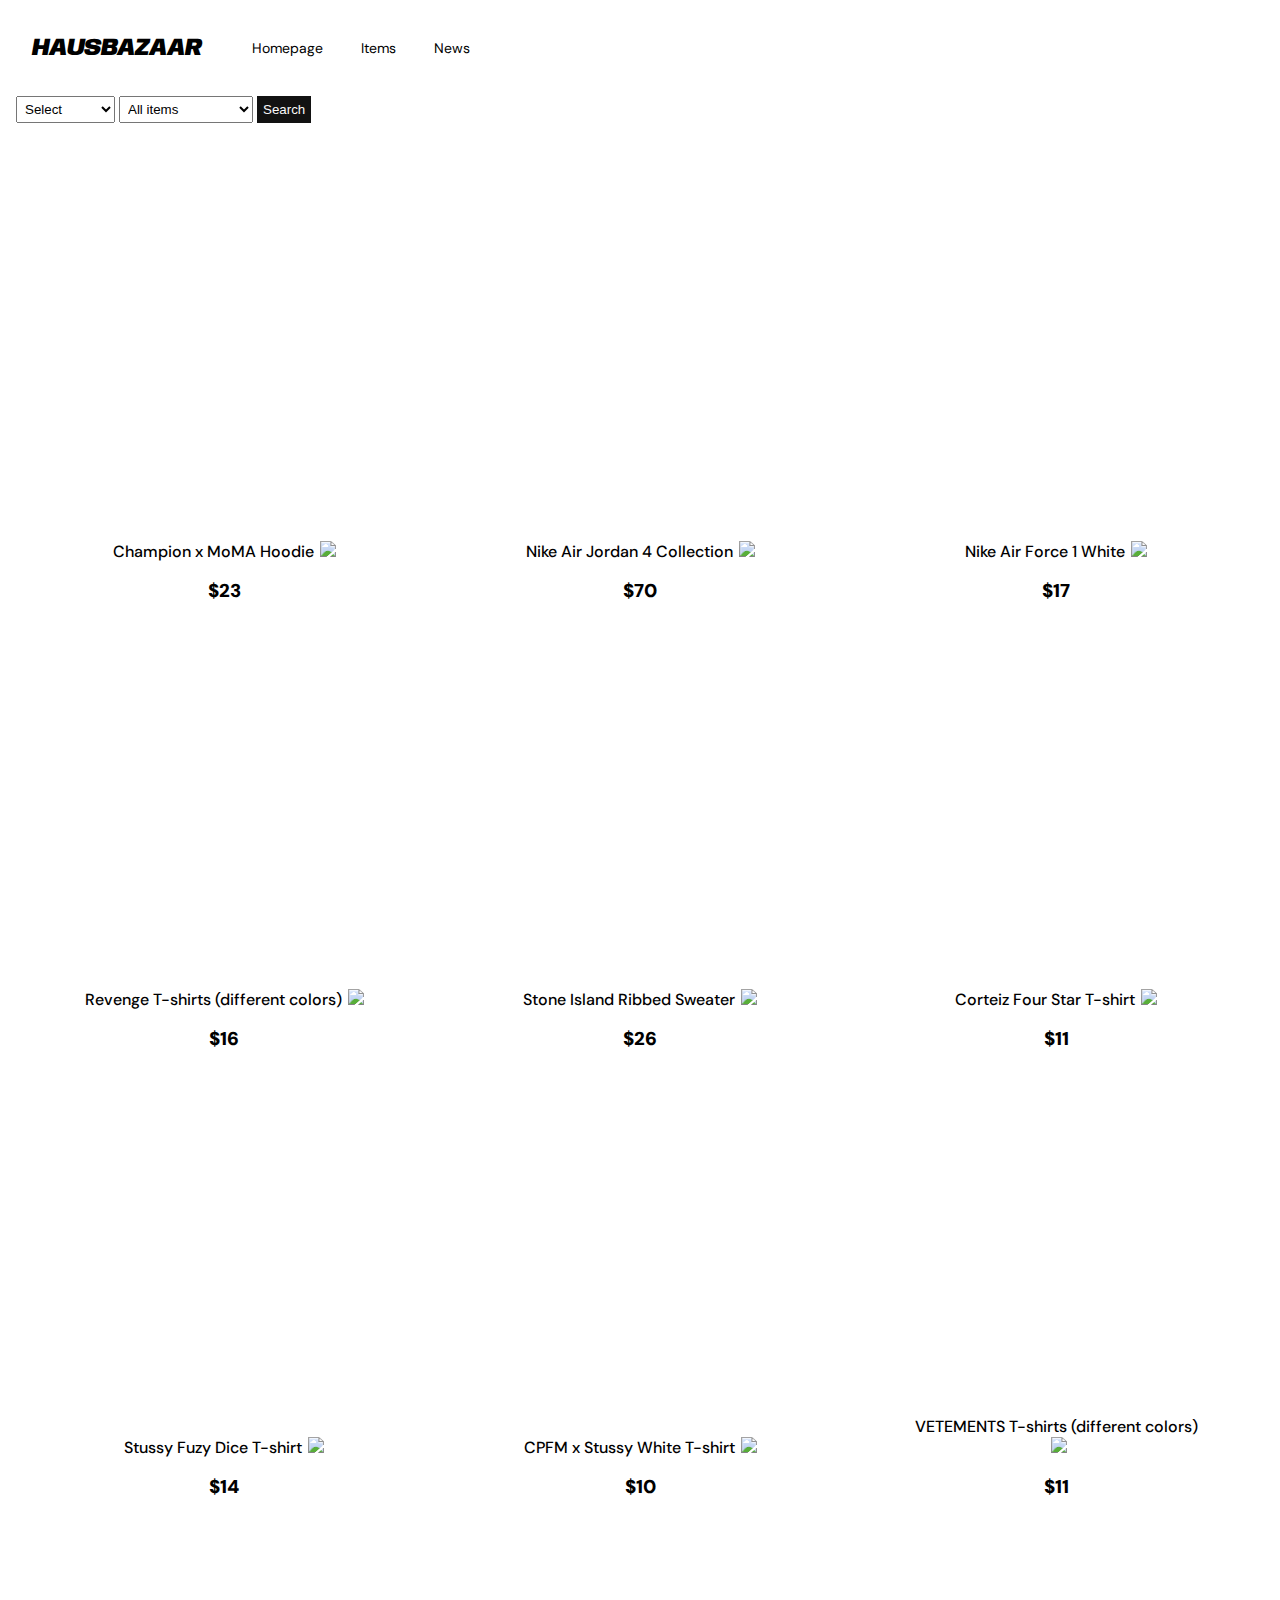
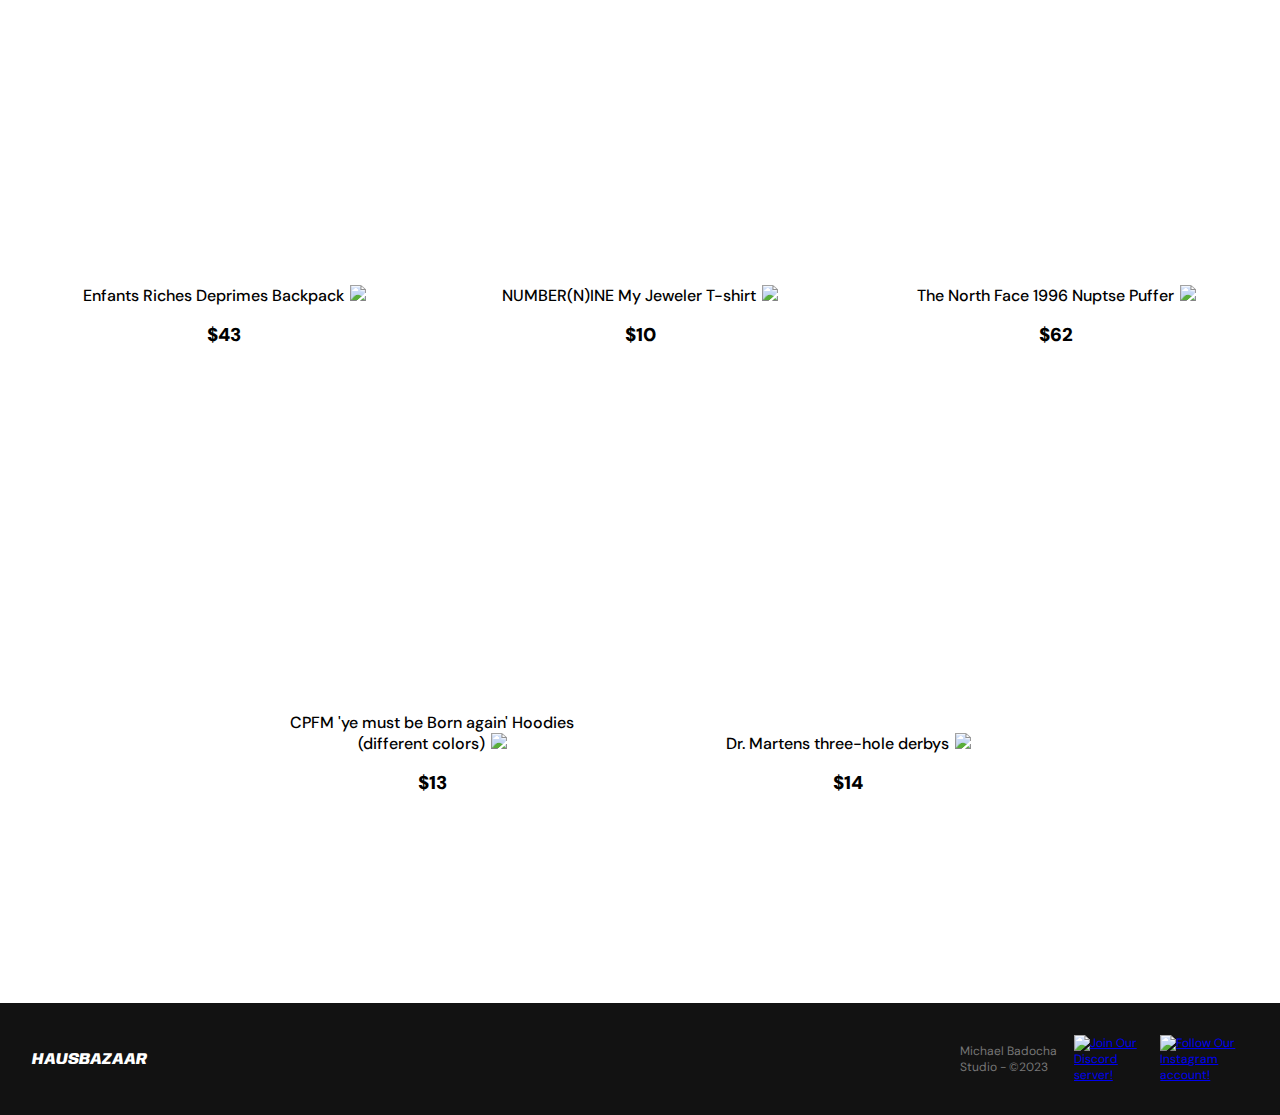
==== index.html @ 90fc482e "Add files via upload" ====
<!DOCTYPE html>
<html lang="en">
<head>
    <meta charset="UTF-8">
    <meta name="viewport" content="width=device-width, initial-scale=1.0">
    <title>HOMEPAGE - HAUSBAZAAR</title>
    <script src="https://ajax.googleapis.com/ajax/libs/jquery/3.6.4/jquery.min.js"></script>
    <script src="https://maxcdn.bootstrapcdn.com/bootstrap/3.4.1/js/bootstrap.min.js"></script>
    <link rel="stylesheet" href="style.css">
    <link rel="shortcut icon" href="img/icon.png" type="image/x-icon">
    
</head>
<body>
    <header>
        <h2><a href="index.html">HAUSBAZAAR</a></h2>
        <nav class="off">
            <a href="#">Homepage</a>
            <a href="#">Items</a>
            <a href="#">News</a>
        </nav>
        <span id="menuBtn">
        </span>
    </header>
    <main>
        <section id="filters">
        <select id="price">
            <option value="default" selected>Select</option>
            <option value="lowtohigh">Low to high</option>
            <option value="hightolow">High to low</option>
        </select>
        <select id="category">
            <option value="default">All items</option>
            <option value="shoes">Shoes</option>
            <option value="hoodies">Hoodies / Sweats</option>
            <option value="tshirts">T-shirts</option>
            <option value="pants">Pants / Jeans</option>
            <option value="jackets">Jackets</option>
            <option value="accessories">Accessories</option>
        </select>
        <button id="filterBtn">Search</button>
        </section>
        <section id="content"></section>
    </main>
    <footer>
        <h2>HAUSBAZAAR</h2>
        <span>
            <p>Michael Badocha Studio - ©2023</p>
            <span class="socials">
                <a href="#"><img src="img/discord.png" alt="Join Our Discord server!"></a>
                <a href="#"><img src="img/instagram.png" alt="Follow Our Instagram account!"></a>
            </span>
            
        </span>
    </footer>

<script src="app.js">
</script>
</body>
</html>
---- style.css ----
@import url("https://fonts.googleapis.com/css2?family=Anybody:ital,wght@1,800;1,900&family=DM+Sans:opsz,wght@9..40,300;9..40,400;9..40,500;9..40,600;9..40,700&display=swap");
@import url("https://fonts.googleapis.com/css2?family=Anybody:ital,wght@0,900;1,800;1,900&family=DM+Sans:opsz,wght@9..40,300;9..40,400;9..40,500;9..40,600;9..40,700;9..40,800;9..40,900;9..40,1000&display=swap");
* {
  margin: 0;
  padding: 0;
}

body {
  font-family: "DM Sans", sans-serif;
}

::-moz-selection {
  background-color: #edb32d;
  color: white;
}

::selection {
  background-color: #edb32d;
  color: white;
}

header {
  width: 100%;
  height: 6rem;
  box-sizing: border-box;
  display: flex;
  align-items: center;
  position: fixed;
  background-color: white;
}

main {
  min-height: 100vh;
  max-height: -moz-fit-content;
  max-height: fit-content;
}

nav a {
  color: black;
  text-decoration: none;
  padding: 1rem;
  font-size: 14px;
}

nav a:hover {
  color: rgba(0, 0, 0, 0.5333333333);
}

section {
  padding: 1rem;
  box-sizing: border-box;
}

#content {
  width: 100%;
  display: flex;
  flex-direction: row;
  justify-content: center;
  flex-wrap: wrap;
  padding-top: 6rem;
  padding-bottom: 12rem;
  gap: 4rem;
}

#filters {
  padding-top: 6rem;
}

.item {
  display: flex;
  flex-direction: column;
  justify-content: center;
  align-items: center;
  width: 20rem;
  height: 22rem;
  padding: 1rem;
  text-align: center;
}

.item a {
  width: 20rem;
  height: 22rem;
}

.item p {
  padding: 1rem;
  font-weight: 500;
}

.itemImg {
  width: 100%;
  height: 100%;
  background-size: contain;
  background-position: center;
  background-repeat: no-repeat;
}

h3 {
  font-weight: 900;
}

h2 {
  font-weight: 900;
  font-family: "Anybody";
  letter-spacing: -1px;
  font-style: italic;
}

h2 a {
  color: black;
  text-decoration: none;
  padding: 2rem;
}

button {
  background-color: #121212;
  color: #fafafa;
  border: none;
  padding: 6px;
  cursor: pointer;
}

select {
  padding: 4px;
  cursor: pointer;
}

select:focus {
  outline: none;
}

nav {
  display: flex;
  justify-content: space-around;
  align-items: center;
  width: 20%;
}

.qc {
  width: 10px;
  margin-left: 6px;
  background-size: contain;
  background-repeat: no-repeat;
  text-decoration: none;
  color: white;
}

#menuBtn {
  width: 2rem;
  height: 2rem;
  background-image: url(img/menu.png);
  background-size: cover;
  cursor: pointer;
  position: absolute;
  z-index: 999999;
  right: 2rem;
  display: none;
}

footer {
  background-color: #121212;
  color: white;
  font-size: 12px;
  box-sizing: border-box;
  padding: 2rem;
  display: flex;
  justify-content: space-between;
  align-items: center;
  width: 100%;
  position: relative;
  bottom: 0px;
}

footer span {
  display: flex;
  justify-content: space-between;
  align-items: center;
  width: 18rem;
  color: #777777;
}

footer h2 {
  font-weight: 800;
  font-size: 1rem;
  letter-spacing: 0px;
}

footer a img {
  width: 24px;
  height: 24px;
}

.socials {
  justify-content: center;
  align-items: center;
  width: -moz-fit-content;
  width: fit-content;
  gap: 1rem;
}

@media screen and (max-width: 1200px) {
  nav {
    width: 40%;
  }
}
@media screen and (max-width: 800px) {
  .off {
    display: none;
  }
  #menuBtn {
    display: block;
  }
  nav {
    background-color: rgba(250, 250, 250, 0.8);
    width: 100%;
    position: fixed;
    top: 0;
    left: 0;
    height: 100vh;
    flex-direction: column;
    justify-content: center;
    gap: 6rem;
  }
  nav a {
    font-size: x-large;
  }
  footer {
    flex-direction: column;
    gap: 1rem;
  }
  footer span {
    flex-direction: column;
    gap: 1rem;
  }
  .socials {
    flex-direction: row;
  }
}
@media screen and (max-width: 800px) {
  .item {
    width: 17rem;
  }
}
::-webkit-scrollbar {
  width: 10px;
}

::-webkit-scrollbar-track {
  background: rgba(0, 0, 0, 0);
}

::-webkit-scrollbar-thumb {
  background: rgba(0, 0, 0, 0.2);
  border-radius: 5px;
}

::-webkit-scrollbar-thumb:hover {
  background: rgba(0, 0, 0, 0.3);
}/*# sourceMappingURL=style.css.map */
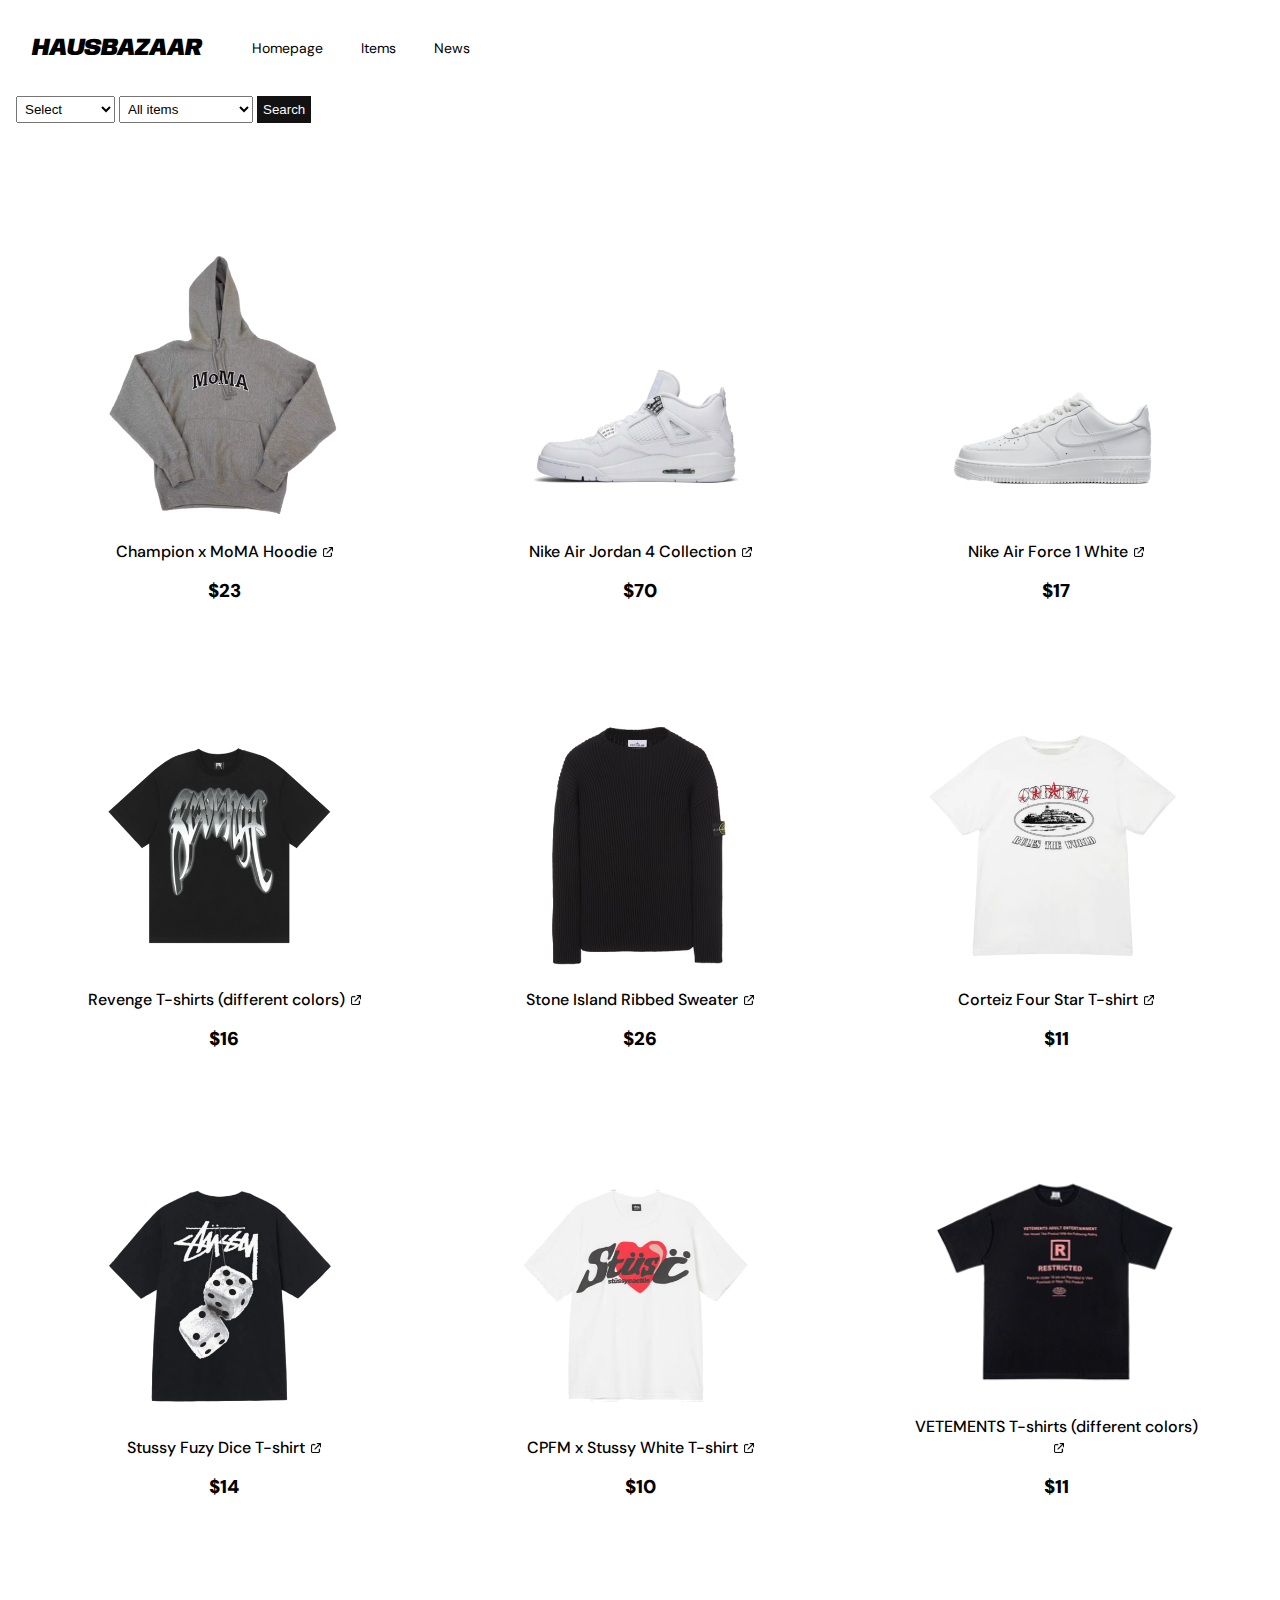
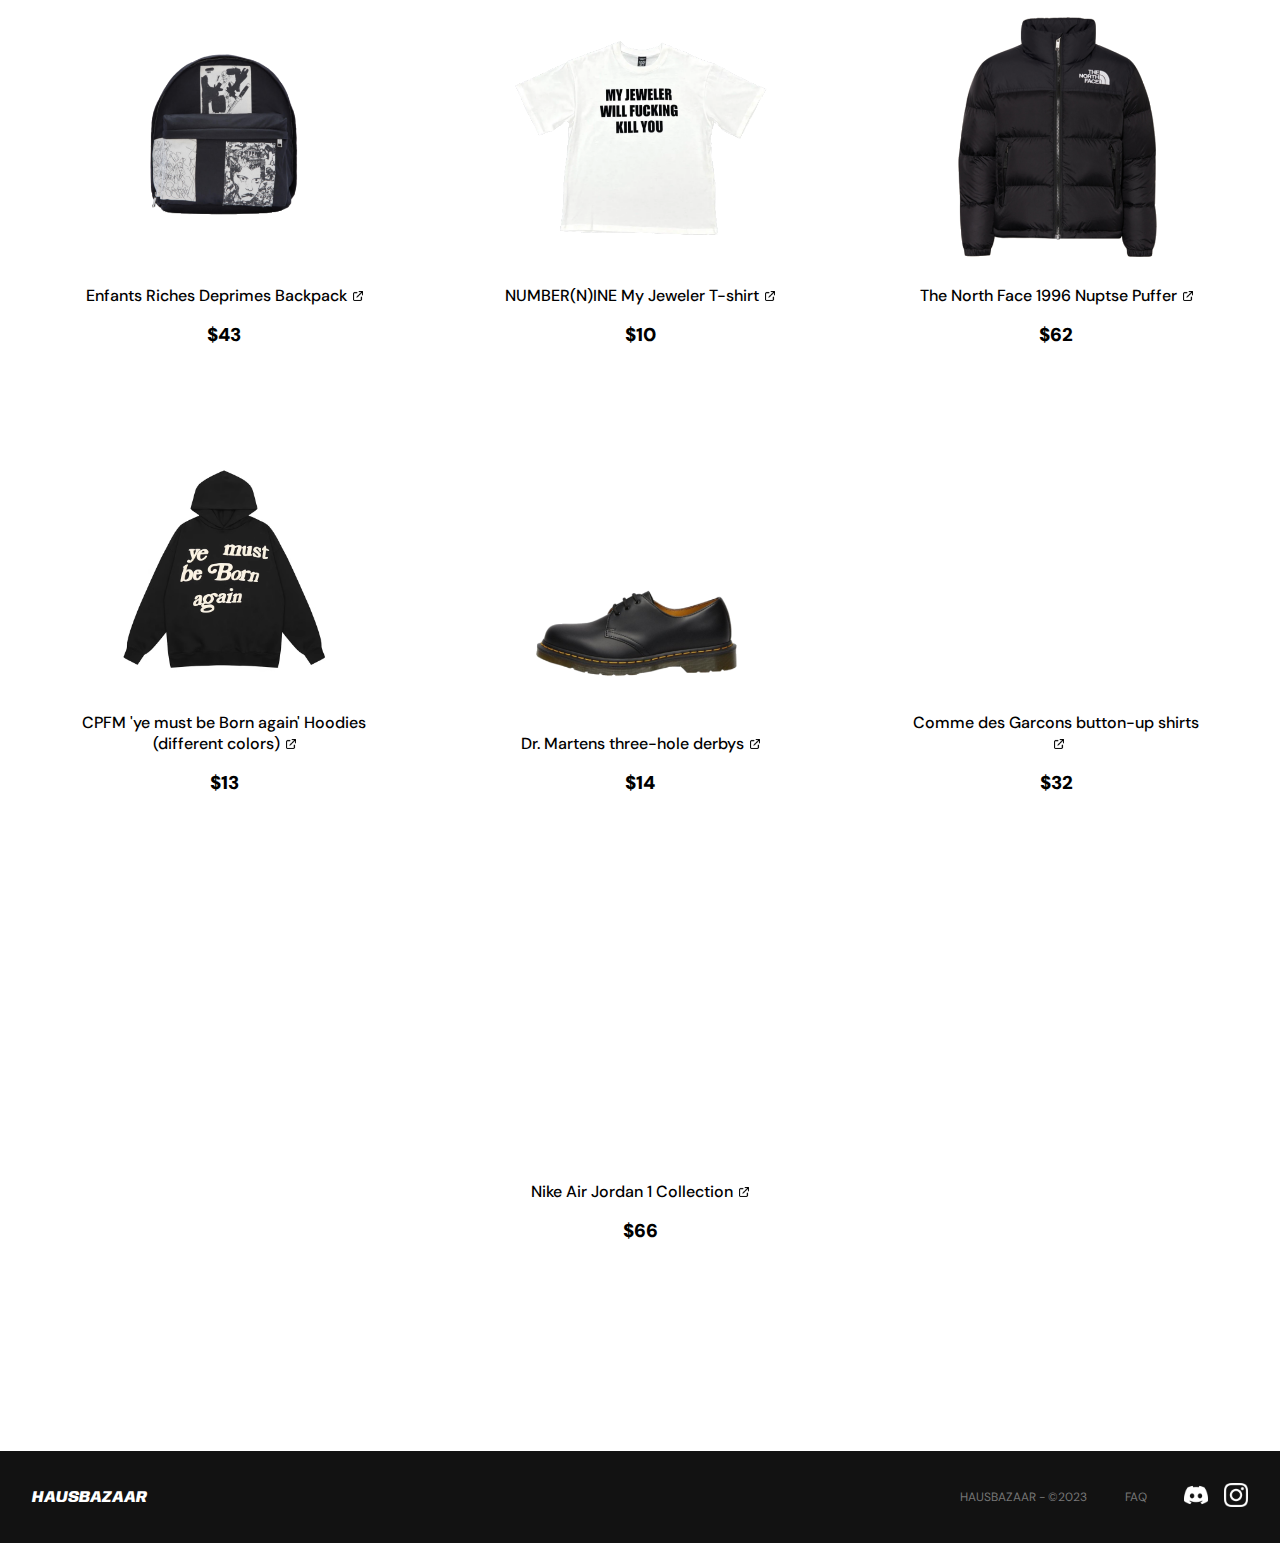
==== commit f0f75a56: "Add files via upload" ====
--- a/index.html
+++ b/index.html
@@ -44,7 +44,8 @@
     <footer>
         <h2>HAUSBAZAAR</h2>
         <span>
-            <p>Michael Badocha Studio - ©2023</p>
+            <p>HAUSBAZAAR - ©2023</p>
+            <a href="faq.html">FAQ</a>
             <span class="socials">
                 <a href="#"><img src="img/discord.png" alt="Join Our Discord server!"></a>
                 <a href="#"><img src="img/instagram.png" alt="Follow Our Instagram account!"></a>
--- a/style.css
+++ b/style.css
@@ -10,12 +10,12 @@
 }
 
 ::-moz-selection {
-  background-color: #edb32d;
+  background-color: #121212;
   color: white;
 }
 
 ::selection {
-  background-color: #edb32d;
+  background-color: #121212;
   color: white;
 }
 
@@ -49,6 +49,7 @@
 section {
   padding: 1rem;
   box-sizing: border-box;
+  padding-top: 6rem;
 }
 
 #content {
@@ -57,7 +58,6 @@
   flex-direction: row;
   justify-content: center;
   flex-wrap: wrap;
-  padding-top: 6rem;
   padding-bottom: 12rem;
   gap: 4rem;
 }
@@ -198,6 +198,54 @@
   gap: 1rem;
 }
 
+footer a {
+  color: #777777;
+  text-decoration: none;
+}
+
+#faq {
+  padding: 8rem;
+  padding-top: 12rem;
+}
+
+#faq h1 {
+  font-weight: 900;
+  font-style: italic;
+  font-family: "Anybody";
+  font-size: 2.4rem;
+  text-align: center;
+  padding-bottom: 4rem;
+}
+
+#faq summary {
+  font-size: 24px;
+  font-weight: 700;
+  box-sizing: border-box;
+  padding-bottom: 1rem;
+}
+
+#faq summary::marker {
+  color: #d9d9d9;
+}
+
+#faq details {
+  padding: 2rem 0rem 1rem 0rem;
+  border-bottom: 1px solid #d9d9d9;
+}
+
+#faq span img {
+  width: 12px;
+}
+
+#faq details summary {
+  cursor: pointer;
+  transition: margin 200ms ease-out;
+}
+
+#faq details[open] summary {
+  margin-bottom: 10px;
+}
+
 @media screen and (max-width: 1200px) {
   nav {
     width: 40%;
@@ -235,6 +283,9 @@
   .socials {
     flex-direction: row;
   }
+  #faq {
+    padding: 1rem;
+  }
 }
 @media screen and (max-width: 800px) {
   .item {
